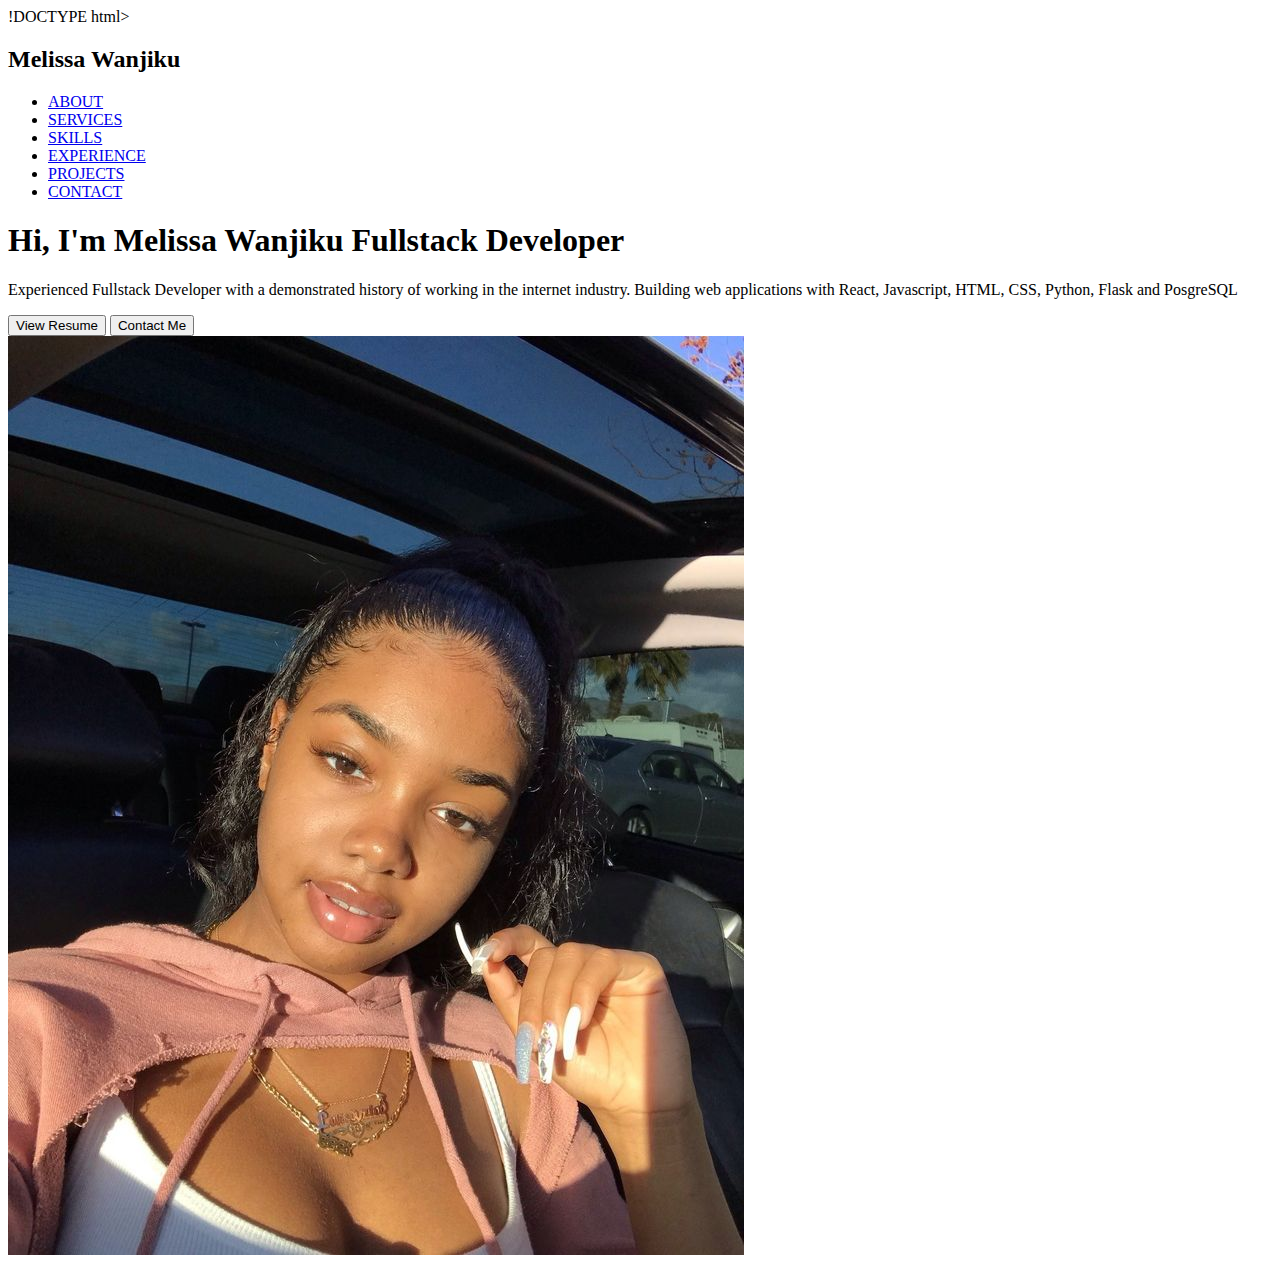
==== index.html @ 57129ba9 "pasona project" ====
!DOCTYPE html>
<html lang="en">
<head>
    <meta charset="UTF-8">
    <meta name="viewport" content="width=device-width, initial-scale=1.0">
    <title>Pasona</title>
    <link rel="stylesheet" href="./styles.css">
</head>
<body>
    
    <!-- Nav bar -->

    <div  class="navbar">

        <h2>Melissa <span>Wanjiku</span> </h2>
        <ul>
            <li> <a href="./about.html">ABOUT</a> </li>
            <li> <a href="#">SERVICES</a> </li>
            <li> <a href="#">SKILLS</a> </li>
            <li> <a href="#">EXPERIENCE</a> </li>
            <li> <a href="#">PROJECTS</a> </li>
            <li> <a href="#">CONTACT</a> </li>
        </ul>

    </div>

    <!-- Hero section -->

    <div class="hero">

        <!-- Hero Left -->
        
        <div class="hero_left">

            <h1>Hi, I'm  <span>Melissa Wanjiku</span> Fullstack Developer</h1>

            <p>Experienced Fullstack Developer with a demonstrated history of working in the internet industry. Building web applications with React, Javascript, HTML, CSS, Python, Flask and PosgreSQL</p>

            <div class="my_buttons">
                <button>View Resume</button>
                <button  id="contact_btn">Contact Me</button>
            </div>

            <div class="icons">
                <div></div>
                <div></div>
                <div></div>
                <div></div>
            </div>

        </div>


        <!-- Hero right -->
        <div class="hero_right">
            <img src="./images/brownme.jpg" alt="my photo">
        </div>

    </div>

</body>
</html>
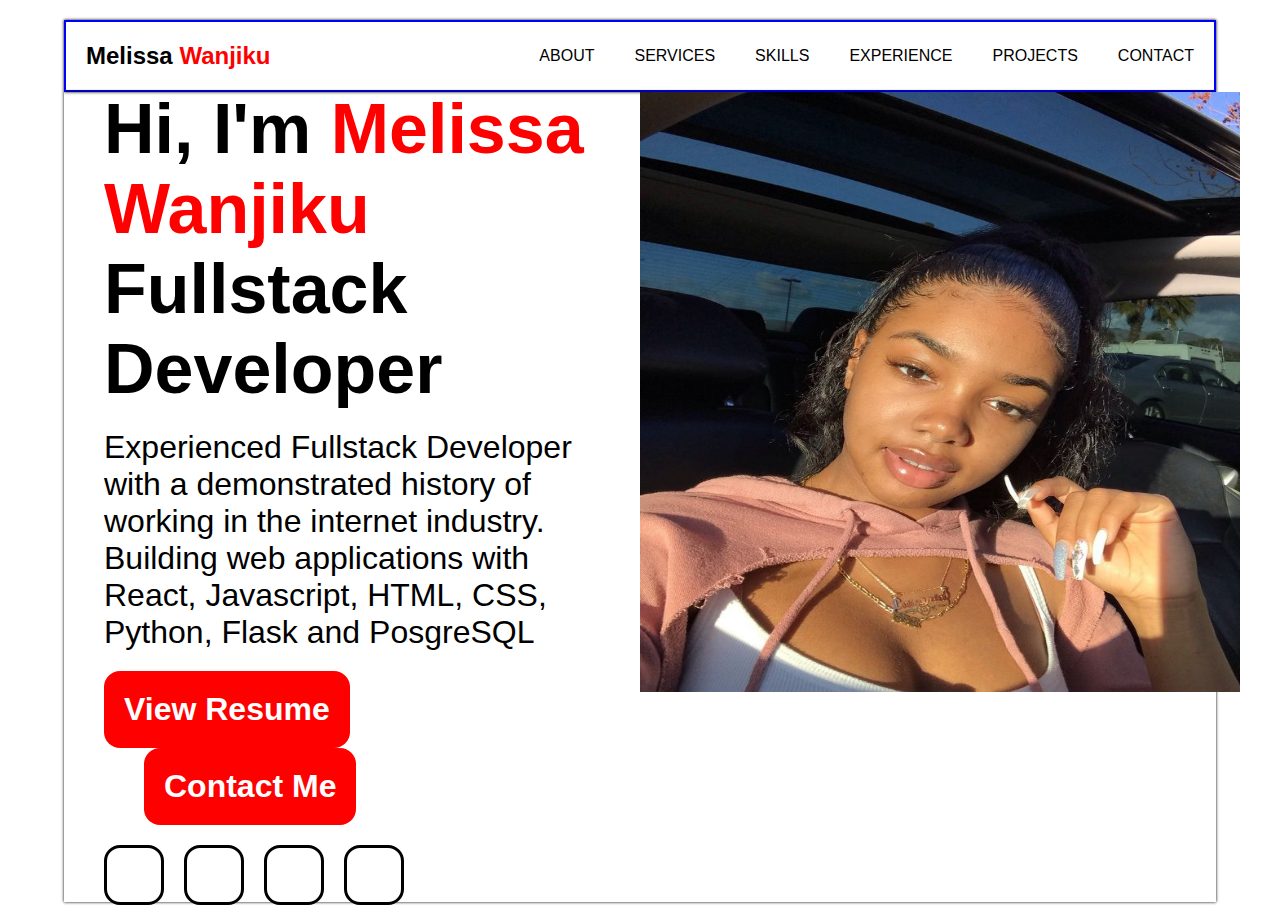
==== commit fe6593a4: "this is the second commit" ====
--- a/index.html
+++ b/index.html
@@ -1,10 +1,10 @@
-!DOCTYPE html>
+<!DOCTYPE html>
 <html lang="en">
 <head>
     <meta charset="UTF-8">
     <meta name="viewport" content="width=device-width, initial-scale=1.0">
     <title>Pasona</title>
-    <link rel="stylesheet" href="./styles.css">
+   <link rel="stylesheet" href="style.css">
 </head>
 <body>
     
--- a/style.css
+++ b/style.css
@@ -0,0 +1,107 @@
+*{
+    margin: 0px;
+    padding: 0px;
+    box-sizing: border-box;
+    font-family: Arial, Helvetica, sans-serif;
+}
+
+/* Nav Bar */
+
+.navbar{
+    width: 90%;
+    border: 2px solid blue;
+    margin: 20px auto 0px;
+    display: flex;
+    justify-content: space-between;
+    align-items: center;
+    padding: 20px;
+    box-shadow: 0px 0px 3px;
+}
+
+.navbar ul{
+    display: flex;
+}
+
+.navbar ul li{
+    margin-left: 40px;
+    list-style: none;
+}
+
+.navbar h2 span{
+    color: red;
+}
+
+.navbar ul li a{
+    text-decoration: none;
+    color: black;
+}
+
+/* Hero section */
+.hero{
+    height: 90vh;
+    width: 90%;
+    margin: 0px auto;
+    box-shadow: 0px 0px 3px;
+    display: flex;
+}
+
+.hero .hero_left{
+    height: 100%;
+    width: 50%;
+    padding: 40px;
+    display: flex;
+    flex-direction: column;
+    justify-content: center;
+}
+
+.hero .hero_right{
+    height: 100%;
+    width: 50%;
+}
+
+
+.hero .hero_left h1{
+    font-size: 70px;
+}
+
+.hero .hero_left h1 span{
+    color: red;
+}
+
+.hero .hero_left p{
+    font-size: 32px;
+    margin-top: 20px;
+    margin-bottom: 20px;
+}
+
+.hero .hero_left .my_buttons button{
+    background-color: red;
+    color: white;
+    padding: 20px;
+    border: none;
+    border-radius: 16px;
+    font-size: 32px;
+    font-weight: 700;
+}
+
+#contact_btn{
+    margin-left: 40px;
+}
+
+
+.hero .hero_left .icons{
+    display: flex;
+    margin-top: 20px;
+}
+
+.hero .hero_left .icons div{
+    border: 3px solid black;
+    width: 60px;
+    height: 60px;
+    margin-right: 20px;
+    border-radius: 16px;
+}
+.hero_right>img{
+    width: 600px;
+    height: 600px;
+}